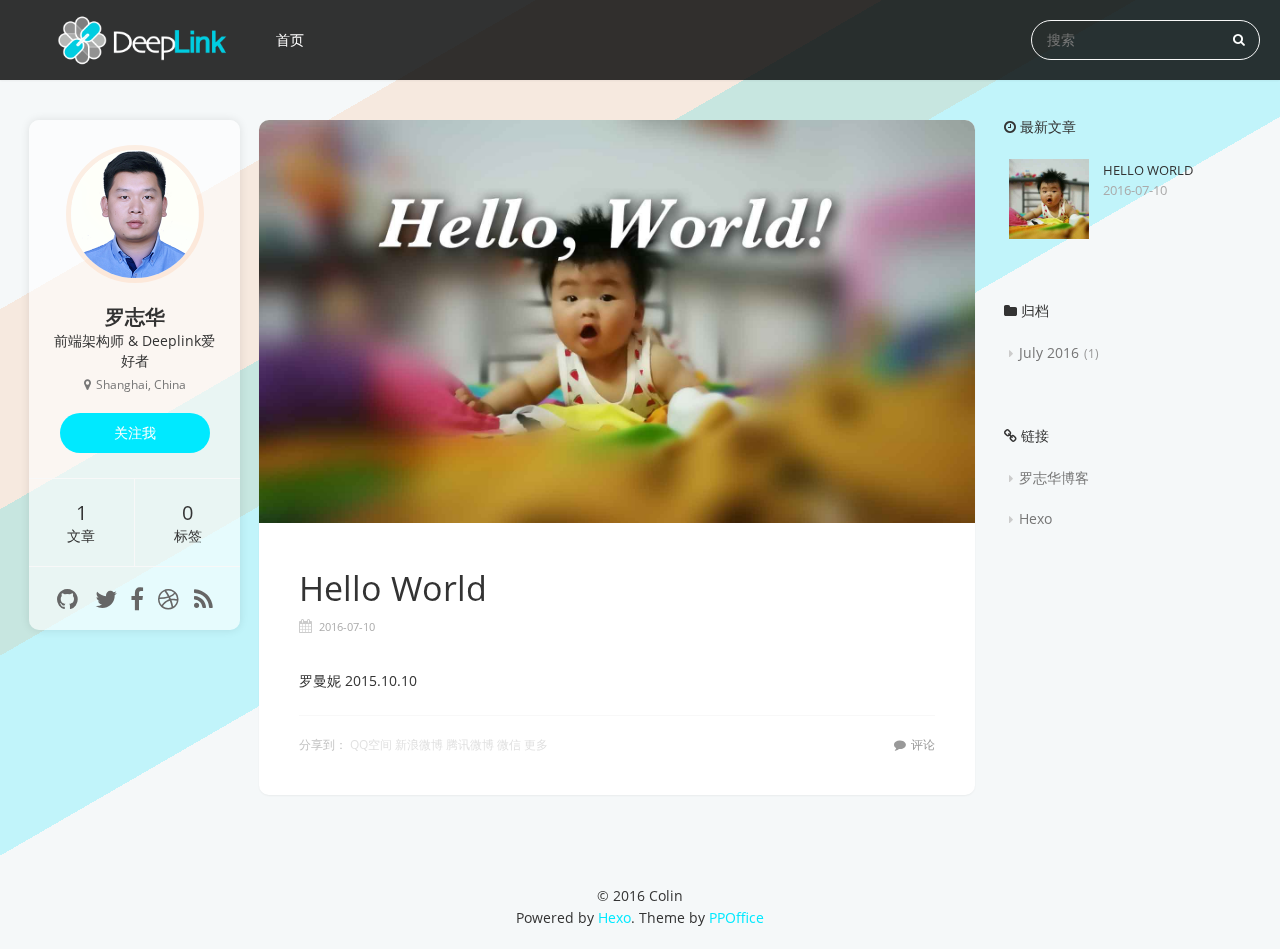
==== index.html @ 16a67656 "Site updated: 2016-07-11 14:29:44" ====
<!DOCTYPE html>
<html lang=zh>
<head>
    <meta charset="utf-8">
    
    <title>Deeplink技术与应用</title>
    <meta name="viewport" content="width=device-width, initial-scale=1, maximum-scale=1" />
    <meta property="og:type" content="website">
<meta property="og:title" content="Deeplink技术与应用">
<meta property="og:url" content="http://deeplinks.in/index.html">
<meta property="og:site_name" content="Deeplink技术与应用">
<meta name="twitter:card" content="summary">
<meta name="twitter:title" content="Deeplink技术与应用">
<meta name="twitter:creator" content="@colinluo">
<link rel="publisher" href="https://plus.google.com/u/0/110094857613114167967">
<meta property="fb:admins" content="100004103689176">
    

    

    

    <link rel="stylesheet" href="vendor/font-awesome/css/font-awesome.min.css">
    <link rel="stylesheet" href="vendor/open-sans/styles.css">
    <link rel="stylesheet" href="vendor/source-code-pro/styles.css">

    <link rel="stylesheet" href="css/style.css">

    <script src="vendor/jquery/2.1.3/jquery.min.js"></script>
    
    
    
        <script type="text/javascript">
(function(i,s,o,g,r,a,m) {i['GoogleAnalyticsObject']=r;i[r]=i[r]||function() {
(i[r].q=i[r].q||[]).push(arguments)},i[r].l=1*new Date();a=s.createElement(o),
m=s.getElementsByTagName(o)[0];a.async=1;a.src=g;m.parentNode.insertBefore(a,m)
})(window,document,'script','//www.google-analytics.com/analytics.js','ga');

ga('create', 'UA-80419371-1', 'auto');
ga('send', 'pageview');

</script>
    
    
    

</head>
<body>
    <div id="container">
        <header id="header">
    <div id="header-main" class="header-inner">
        <div class="outer">
            <a href="index.html" id="logo">
                <i class="logo"></i>
                <span class="site-title">Deeplink技术与应用</span>
            </a>
            <nav id="main-nav">
                
                    <a class="main-nav-link" href=".">首页</a>
                
            </nav>
            
                
                <nav id="sub-nav">
                    <div class="profile" id="profile-nav">
                        <a id="profile-anchor" href="javascript:;">
                            <img class="avatar" src="css/images/avatar.png" />
                            <i class="fa fa-caret-down"></i>
                        </a>
                    </div>
                </nav>
            
            <div id="search-form-wrap">

    <form class="search-form">
        <input type="text" class="ins-search-input search-form-input" placeholder="搜索" />
        <button type="submit" class="search-form-submit"></button>
    </form>
    <div class="ins-search">
    <div class="ins-search-mask"></div>
    <div class="ins-search-container">
        <div class="ins-input-wrapper">
            <input type="text" class="ins-search-input" placeholder="想要查找什么..." />
            <span class="ins-close ins-selectable"><i class="fa fa-times-circle"></i></span>
        </div>
        <div class="ins-section-wrapper">
            <div class="ins-section-container"></div>
        </div>
    </div>
</div>
<script>
(function (window) {
    var INSIGHT_CONFIG = {
        TRANSLATION: {
            POSTS: '文章',
            PAGES: '页面',
            CATEGORIES: '分类',
            TAGS: '标签',
            UNTITLED: '(未命名)',
        },
        ROOT_URL: '/',
        CONTENT_URL: '/content.json',
    };
    window.INSIGHT_CONFIG = INSIGHT_CONFIG;
})(window);
</script>
<script src="js/insight.js"></script>

</div>
        </div>
    </div>
    <div id="main-nav-mobile" class="header-sub header-inner">
        <table class="menu outer">
            <tr>
                
                    <td><a class="main-nav-link" href=".">首页</a></td>
                
                <td>
                    
    <div class="search-form">
        <input type="text" class="ins-search-input search-form-input" placeholder="搜索" />
    </div>

                </td>
            </tr>
        </table>
    </div>
</header>

        <div class="outer">
            
                

<aside id="profile">
    <div class="inner profile-inner">
        <div class="base-info profile-block">
            <img id="avatar" src="css/images/avatar.png" />
            <h2 id="name">罗志华</h2>
            <h3 id="title">前端架构师 &amp; Deeplink爱好者</h3>
            <span id="location"><i class="fa fa-map-marker"></i>Shanghai, China</span>
            <a id="follow" target="_blank" href="https://github.com/luozhihua/">关注我</a>
        </div>
        <div class="article-info profile-block">
            <div class="article-info-block">
                1
                <span>文章</span>
            </div>
            <div class="article-info-block">
                0
                <span>标签</span>
            </div>
        </div>
        
        <div class="profile-block social-links">
            <table>
                <tr>
                    
                    
                    <td>
                        <a href="http://github.com/luozhihua/" target="_blank" title="github" >
                            <i class="fa fa-github"></i>
                        </a>
                    </td>
                    
                    <td>
                        <a href="index.html" target="_blank" title="twitter" >
                            <i class="fa fa-twitter"></i>
                        </a>
                    </td>
                    
                    <td>
                        <a href="index.html" target="_blank" title="facebook" >
                            <i class="fa fa-facebook"></i>
                        </a>
                    </td>
                    
                    <td>
                        <a href="index.html" target="_blank" title="dribbble" >
                            <i class="fa fa-dribbble"></i>
                        </a>
                    </td>
                    
                    <td>
                        <a href="index.html" target="_blank" title="rss" >
                            <i class="fa fa-rss"></i>
                        </a>
                    </td>
                    
                </tr>
            </table>
        </div>
        
    </div>
</aside>

            
            <section id="main">
    <article id="post-Hello-World" class="article article-type-post" itemscope itemprop="blogPost">
    <div class="article-inner">
        
            
	
		<a href="./Hello-World.html" itemprop="url">
            <img src="imgs/hello-world.jpg" class="article-banner" />
        </a>
	



        
        
        
            <header class="article-header">
                
    
        <h1 itemprop="name">
            <a class="article-title" href="./Hello-World.html">Hello World</a>
        </h1>
    

                
                    <div class="article-meta">
                        
    <div class="article-date">
        <i class="fa fa-calendar"></i>
        <a href="./Hello-World.html">
            <time datetime="2016-07-10T12:58:32.000Z" itemprop="datePublished">2016-07-10</time>
        </a>
    </div>


                        
                        
                    </div>
                
            </header>
        
        <div class="article-entry" itemprop="articleBody">
        
            
            <p>罗曼妮 2015.10.10</p>

        
        </div>
        <footer class="article-footer">
            <div class="share-container">

    <div class="jiathis_style">
    <span class="jiathis_txt">分享到：</span>
    <a class="jiathis_button_qzone">QQ空间</a>
    <a class="jiathis_button_tsina">新浪微博</a>
    <a class="jiathis_button_tqq">腾讯微博</a>
    <a class="jiathis_button_weixin">微信</a>
    <a href="http://www.jiathis.com/share" class="jiathis jiathis_txt jiathis_separator jtico jtico_jiathis" target="_blank">更多</a>
    <a class="jiathis_counter_style"></a>
</div>
<script type="text/javascript" src="http://v3.jiathis.com/code/jia.js" charset="utf-8"></script>
<style>
    .jiathis_style div:first-child:not(.jiadiv_01) {
        width: auto !important;
        border: none !important;
    }
    .jiathis_style .jiadiv_01 {
        margin: 10px 0;
        border-radius: 4px;
        border: #e1e1e1 solid 1px;
    }
    .jiathis_style .jiadiv_01 div:first-child {
        display: none;
    }
    .jiathis_style .jiadiv_02 {
        padding: 7px 0 !important;
    }
    .jiathis_style .jiadiv_02 .jiatitle {
        width: 85px;
        border: none;
        height: auto;
        margin: 3px 10px;
        padding: 6px 10px;
        border-radius: 4px;
    }
    .jiathis_style .jiadiv_02 .jiatitle:hover {
        border: none;
    }
    .jiathis_style .jiadiv_02 .jiatitle:nth-child(even) {
        margin-left: 0;
    }
    .jiathis_style .jtico:hover {
        opacity: 1;
    }
    .jiathis_style .ckepopBottom,
    .jiathis_style .centerBottom {
        width: auto !important;
        padding: 5px;
        background: #f7f7f7;
    }
</style>



</div>

            
    
        <a href="http://deeplinks.in/./Hello-World.html#comments" class="article-comment-link ds-thread-count" data-thread-key="http://deeplinks.in/./Hello-World.html">评论</a>
    

        </footer>
    </div>
    
</article>


</section>
            
                <aside id="sidebar">
   
        
    <div class="widget-wrap">
        <h3 class="widget-title"><i class="fa fa-clock-o"></i> 最新文章</h3>
        <div class="widget">
            <ul id="recent-post" class="">
                
                    <li>
                        
                        <div class="item-thumbnail">
                            <a href="./Hello-World.html" class="thumbnail">
    
    
        <span style="background-image:url(imgs/hello-world-thumb.jpg)" alt="Hello World" class="thumbnail-image"></span>
    
</a>

                        </div>
                        
                        <div class="item-inner">
                            <p class="item-category"></p>
                            <p class="item-title"><a href="./Hello-World.html" class="title">Hello World</a></p>
                            <p class="item-date"><time datetime="2016-07-10T12:58:32.000Z" itemprop="datePublished">2016-07-10</time></p>
                        </div>
                    </li>
                
            </ul>
        </div>
    </div>

    
        
    
        
    <div class="widget-wrap">
        <h3 class="widget-title"><i class="fa fa-folder"></i> 归档</h3>
        <div class="widget">
            <ul class="archive-list"><li class="archive-list-item"><a class="archive-list-link" href="archives/2016/07/">July 2016</a><span class="archive-list-count">1</span></li></ul>
        </div>
    </div>

    
        
    
        
    <div class="widget-wrap widget-list">
        <h3 class="widget-title"><i class="fa fa-chain"></i> 链接</h3>
        <div class="widget">
            <ul>
                
                    <li>
                        <a href="http://blog.luozhihua.com">罗志华博客</a>
                    </li>
                
                    <li>
                        <a href="http://hexo.io">Hexo</a>
                    </li>
                
            </ul>
        </div>
    </div>


    
    <div id="toTop" class="fa fa-angle-up"></div>
</aside>
            
        </div>
        <footer id="footer">
    <div class="outer">
        <div id="footer-info" class="inner">
            &copy; 2016 Colin<br>
            Powered by <a href="http://hexo.io/" target="_blank">Hexo</a>. Theme by <a href="http://github.com/ppoffice">PPOffice</a>
        </div>
    </div>
</footer>
        
    
    <script type="text/javascript">
    var duoshuoQuery = {short_name:'applinks'};
    (function() {
    var ds = document.createElement('script');
    ds.type = 'text/javascript';ds.async = true;
    ds.src = (document.location.protocol == 'https:' ? 'https:' : 'http:') + '//static.duoshuo.com/embed.js';
    ds.charset = 'UTF-8';
    (document.getElementsByTagName('head')[0]
    || document.getElementsByTagName('body')[0]).appendChild(ds);
    })();
    </script>



    


<!-- Custom Scripts -->
<script src="js/main.js"></script>

    </div>
</body>
</html>
---- vendor/open-sans/styles.css ----
/* cyrillic-ext */
@font-face {
    font-family: 'Open Sans';
    font-style: normal;
    font-weight: 400;
    src: local('Open Sans'), local('OpenSans'), url(fonts/K88pR3goAWT7BTt32Z01mxJtnKITppOI_IvcXXDNrsc.woff2) format('woff2');
    unicode-range: U+0460-052F, U+20B4, U+2DE0-2DFF, U+A640-A69F;
}
/* cyrillic */
@font-face {
    font-family: 'Open Sans';
    font-style: normal;
    font-weight: 400;
    src: local('Open Sans'), local('OpenSans'), url(fonts/RjgO7rYTmqiVp7vzi-Q5URJtnKITppOI_IvcXXDNrsc.woff2) format('woff2');
    unicode-range: U+0400-045F, U+0490-0491, U+04B0-04B1, U+2116;
}
/* greek-ext */
@font-face {
    font-family: 'Open Sans';
    font-style: normal;
    font-weight: 400;
    src: local('Open Sans'), local('OpenSans'), url(fonts/LWCjsQkB6EMdfHrEVqA1KRJtnKITppOI_IvcXXDNrsc.woff2) format('woff2');
    unicode-range: U+1F00-1FFF;
}
/* greek */
@font-face {
    font-family: 'Open Sans';
    font-style: normal;
    font-weight: 400;
    src: local('Open Sans'), local('OpenSans'), url(fonts/xozscpT2726on7jbcb_pAhJtnKITppOI_IvcXXDNrsc.woff2) format('woff2');
    unicode-range: U+0370-03FF;
}
/* vietnamese */
@font-face {
    font-family: 'Open Sans';
    font-style: normal;
    font-weight: 400;
    src: local('Open Sans'), local('OpenSans'), url(fonts/59ZRklaO5bWGqF5A9baEERJtnKITppOI_IvcXXDNrsc.woff2) format('woff2');
    unicode-range: U+0102-0103, U+1EA0-1EF1, U+20AB;
}
/* latin-ext */
@font-face {
    font-family: 'Open Sans';
    font-style: normal;
    font-weight: 400;
    src: local('Open Sans'), local('OpenSans'), url(fonts/u-WUoqrET9fUeobQW7jkRRJtnKITppOI_IvcXXDNrsc.woff2) format('woff2');
    unicode-range: U+0100-024F, U+1E00-1EFF, U+20A0-20AB, U+20AD-20CF, U+2C60-2C7F, U+A720-A7FF;
}
/* latin */
@font-face {
    font-family: 'Open Sans';
    font-style: normal;
    font-weight: 400;
    src: local('Open Sans'), local('OpenSans'), url(fonts/cJZKeOuBrn4kERxqtaUH3VtXRa8TVwTICgirnJhmVJw.woff2) format('woff2');
    unicode-range: U+0000-00FF, U+0131, U+0152-0153, U+02C6, U+02DA, U+02DC, U+2000-206F, U+2074, U+20AC, U+2212, U+2215, U+E0FF, U+EFFD, U+F000;
}
/* cyrillic-ext */
@font-face {
    font-family: 'Open Sans';
    font-style: normal;
    font-weight: 600;
    src: local('Open Sans Semibold'), local('OpenSans-Semibold'), url(fonts/MTP_ySUJH_bn48VBG8sNSq-j2U0lmluP9RWlSytm3ho.woff2) format('woff2');
    unicode-range: U+0460-052F, U+20B4, U+2DE0-2DFF, U+A640-A69F;
}
/* cyrillic */
@font-face {
    font-family: 'Open Sans';
    font-style: normal;
    font-weight: 600;
    src: local('Open Sans Semibold'), local('OpenSans-Semibold'), url(fonts/MTP_ySUJH_bn48VBG8sNSpX5f-9o1vgP2EXwfjgl7AY.woff2) format('woff2');
    unicode-range: U+0400-045F, U+0490-0491, U+04B0-04B1, U+2116;
}
/* greek-ext */
@font-face {
    font-family: 'Open Sans';
    font-style: normal;
    font-weight: 600;
    src: local('Open Sans Semibold'), local('OpenSans-Semibold'), url(fonts/MTP_ySUJH_bn48VBG8sNShWV49_lSm1NYrwo-zkhivY.woff2) format('woff2');
    unicode-range: U+1F00-1FFF;
}
/* greek */
@font-face {
    font-family: 'Open Sans';
    font-style: normal;
    font-weight: 600;
    src: local('Open Sans Semibold'), local('OpenSans-Semibold'), url(fonts/MTP_ySUJH_bn48VBG8sNSqaRobkAwv3vxw3jMhVENGA.woff2) format('woff2');
    unicode-range: U+0370-03FF;
}
/* vietnamese */
@font-face {
    font-family: 'Open Sans';
    font-style: normal;
    font-weight: 600;
    src: local('Open Sans Semibold'), local('OpenSans-Semibold'), url(fonts/MTP_ySUJH_bn48VBG8sNSv8zf_FOSsgRmwsS7Aa9k2w.woff2) format('woff2');
    unicode-range: U+0102-0103, U+1EA0-1EF1, U+20AB;
}
/* latin-ext */
@font-face {
    font-family: 'Open Sans';
    font-style: normal;
    font-weight: 600;
    src: local('Open Sans Semibold'), local('OpenSans-Semibold'), url(fonts/MTP_ySUJH_bn48VBG8sNSj0LW-43aMEzIO6XUTLjad8.woff2) format('woff2');
    unicode-range: U+0100-024F, U+1E00-1EFF, U+20A0-20AB, U+20AD-20CF, U+2C60-2C7F, U+A720-A7FF;
}
/* latin */
@font-face {
    font-family: 'Open Sans';
    font-style: normal;
    font-weight: 600;
    src: local('Open Sans Semibold'), local('OpenSans-Semibold'), url(fonts/MTP_ySUJH_bn48VBG8sNSugdm0LZdjqr5-oayXSOefg.woff2) format('woff2');
    unicode-range: U+0000-00FF, U+0131, U+0152-0153, U+02C6, U+02DA, U+02DC, U+2000-206F, U+2074, U+20AC, U+2212, U+2215, U+E0FF, U+EFFD, U+F000;
}
/* cyrillic-ext */
@font-face {
    font-family: 'Open Sans';
    font-style: italic;
    font-weight: 400;
    src: local('Open Sans Italic'), local('OpenSans-Italic'), url(fonts/xjAJXh38I15wypJXxuGMBjTOQ_MqJVwkKsUn0wKzc2I.woff2) format('woff2');
    unicode-range: U+0460-052F, U+20B4, U+2DE0-2DFF, U+A640-A69F;
}
/* cyrillic */
@font-face {
    font-family: 'Open Sans';
    font-style: italic;
    font-weight: 400;
    src: local('Open Sans Italic'), local('OpenSans-Italic'), url(fonts/xjAJXh38I15wypJXxuGMBjUj_cnvWIuuBMVgbX098Mw.woff2) format('woff2');
    unicode-range: U+0400-045F, U+0490-0491, U+04B0-04B1, U+2116;
}
/* greek-ext */
@font-face {
    font-family: 'Open Sans';
    font-style: italic;
    font-weight: 400;
    src: local('Open Sans Italic'), local('OpenSans-Italic'), url(fonts/xjAJXh38I15wypJXxuGMBkbcKLIaa1LC45dFaAfauRA.woff2) format('woff2');
    unicode-range: U+1F00-1FFF;
}
/* greek */
@font-face {
    font-family: 'Open Sans';
    font-style: italic;
    font-weight: 400;
    src: local('Open Sans Italic'), local('OpenSans-Italic'), url(fonts/xjAJXh38I15wypJXxuGMBmo_sUJ8uO4YLWRInS22T3Y.woff2) format('woff2');
    unicode-range: U+0370-03FF;
}
/* vietnamese */
@font-face {
    font-family: 'Open Sans';
    font-style: italic;
    font-weight: 400;
    src: local('Open Sans Italic'), local('OpenSans-Italic'), url(fonts/xjAJXh38I15wypJXxuGMBr6up8jxqWt8HVA3mDhkV_0.woff2) format('woff2');
    unicode-range: U+0102-0103, U+1EA0-1EF1, U+20AB;
}
/* latin-ext */
@font-face {
    font-family: 'Open Sans';
    font-style: italic;
    font-weight: 400;
    src: local('Open Sans Italic'), local('OpenSans-Italic'), url(fonts/xjAJXh38I15wypJXxuGMBiYE0-AqJ3nfInTTiDXDjU4.woff2) format('woff2');
    unicode-range: U+0100-024F, U+1E00-1EFF, U+20A0-20AB, U+20AD-20CF, U+2C60-2C7F, U+A720-A7FF;
}
/* latin */
@font-face {
    font-family: 'Open Sans';
    font-style: italic;
    font-weight: 400;
    src: local('Open Sans Italic'), local('OpenSans-Italic'), url(fonts/xjAJXh38I15wypJXxuGMBo4P5ICox8Kq3LLUNMylGO4.woff2) format('woff2');
    unicode-range: U+0000-00FF, U+0131, U+0152-0153, U+02C6, U+02DA, U+02DC, U+2000-206F, U+2074, U+20AC, U+2212, U+2215, U+E0FF, U+EFFD, U+F000;
}
---- vendor/source-code-pro/styles.css ----
/* latin-ext */
@font-face {
  font-family: 'Source Code Pro';
  font-style: normal;
  font-weight: 400;
  src: local('Source Code Pro'), local('SourceCodePro-Regular'), url(fonts/mrl8jkM18OlOQN8JLgasDy2Q8seG17bfDXYR_jUsrzg.woff2) format('woff2');
  unicode-range: U+0100-024F, U+1E00-1EFF, U+20A0-20AB, U+20AD-20CF, U+2C60-2C7F, U+A720-A7FF;
}
/* latin */
@font-face {
  font-family: 'Source Code Pro';
  font-style: normal;
  font-weight: 400;
  src: local('Source Code Pro'), local('SourceCodePro-Regular'), url(fonts/mrl8jkM18OlOQN8JLgasD9V_2ngZ8dMf8fLgjYEouxg.woff2) format('woff2');
  unicode-range: U+0000-00FF, U+0131, U+0152-0153, U+02C6, U+02DA, U+02DC, U+2000-206F, U+2074, U+20AC, U+2212, U+2215, U+E0FF, U+EFFD, U+F000;
}
---- css/style.css ----
body {
  width: 100%;
}
body:before,
body:after {
  content: "";
  display: table;
}
body:after {
  clear: both;
}
html,
body,
div,
span,
applet,
object,
iframe,
h1,
h2,
h3,
h4,
h5,
h6,
p,
blockquote,
pre,
a,
abbr,
acronym,
address,
big,
cite,
code,
del,
dfn,
em,
img,
ins,
kbd,
q,
s,
samp,
small,
strike,
strong,
sub,
sup,
tt,
var,
dl,
dt,
dd,
ol,
ul,
li,
fieldset,
form,
label,
legend,
table,
caption,
tbody,
tfoot,
thead,
tr,
th,
td {
  margin: 0;
  padding: 0;
  border: 0;
  outline: 0;
  font-weight: inherit;
  font-style: inherit;
  font-family: inherit;
  font-size: 100%;
  vertical-align: baseline;
}
body {
  line-height: 1;
  color: #000;
  background: #fff;
}
ol,
ul {
  list-style: none;
}
table {
  border-collapse: separate;
  border-spacing: 0;
  vertical-align: middle;
}
caption,
th,
td {
  text-align: left;
  font-weight: normal;
  vertical-align: middle;
}
a img {
  border: none;
}
#ds-notify {
  display: none !important;
}
input,
button {
  margin: 0;
  padding: 0;
}
input::-moz-focus-inner,
button::-moz-focus-inner {
  border: 0;
  padding: 0;
}
html,
body,
#container {
  height: 100%;
}
body {
  color: #333;
  background: #f5f8f9;
  font: 14px "open sans", "Helvetica Neue", "Microsoft Yahei", Helvetica, Arial, sans-serif;
  -webkit-text-size-adjust: 100%;
}
body:before,
body:after {
  display: block;
  content: "";
  width: 150%;
  height: 300px;
  position: fixed;
  -webkit-transition: 1s;
  -moz-transition: 1s;
  -ms-transition: 1s;
  transition: 1s;
  left: -30%;
  top: 0px;
  z-index: 0;
  -webkit-border-radius: 2em;
  border-radius: 2em;
  -webkit-transform: rotate(150deg);
  -moz-transform: rotate(150deg);
  -ms-transform: rotate(150deg);
  transform: rotate(150deg);
}
body:before {
  background-color: rgba(0,233,255,0.21);
  top: 200px;
}
body:after {
  background-color: rgba(255,106,0,0.1);
}
a {
  color: #00e9ff;
  text-decoration: none;
}
a:visited {
  color: #00e9ff;
}
code {
  margin: 0 2px;
  color: #e96900;
  padding: 3px 5px;
  font-size: 0.8em;
  -webkit-border-radius: 4px;
  border-radius: 4px;
  font-family: "Source Code Pro", Consolas, Monaco, Menlo, Consolas, monospace;
  background-color: #f8f8f8;
}
.outer {
  max-width: 1370px;
  margin: 0 auto;
  padding: 0 20px;
}
.outer:before,
.outer:after {
  content: "";
  display: table;
}
.outer:after {
  clear: both;
}
@media screen and (max-width: 559px) {
  .outer {
    padding: 0;
  }
}
.left,
.alignleft {
  float: left;
}
.right,
.alignright {
  float: right;
}
.clear {
  clear: both;
}
.logo {
  width: 180px;
  height: 80px;
  background-repeat: no-repeat;
  background-image: url("images/logo.png");
  -webkit-background-size: contain;
  -moz-background-size: contain;
  background-size: contain;
  background-position: 50%;
}
#container {
  position: relative;
  z-index: 1;
}
#container > .outer {
  margin-bottom: 30px;
}
@media screen and (min-width: 1200px) {
  #main {
    display: inline;
    float: left;
    width: 57.77777777777777%;
    margin: 0 0.740740740740741%;
  }
}
@media screen and (min-width: 800px) and (max-width: 1199px) {
  #main {
    display: inline;
    float: left;
    width: 65.18518518518519%;
    margin: 0 0.740740740740741%;
  }
}
.archive-article-header a,
.layout-wrap-inner.tag-cloud a,
.timeline-row .content h1 a,
.archive-article-header a:visited,
.layout-wrap-inner.tag-cloud a:visited,
.timeline-row .content h1 a:visited {
  color: #333;
  -webkit-transition: 0.2s ease;
  -moz-transition: 0.2s ease;
  -ms-transition: 0.2s ease;
  transition: 0.2s ease;
}
.archive-article-header a:hover,
.layout-wrap-inner.tag-cloud a:hover,
.timeline-row .content h1 a:hover,
.archive-article-header a:visited:hover,
.layout-wrap-inner.tag-cloud a:visited:hover,
.timeline-row .content h1 a:visited:hover {
  color: #00e9ff;
}
.article-meta,
.archive-year,
.widget-title {
  line-height: 1em;
  text-decoration: none;
  text-transform: uppercase;
}
#header,
#profile .inner,
.article-inner,
#comments,
.archive-article,
.timeline-row .content,
#toTop {
  background: #fff;
  -webkit-box-shadow: 0 1px 2px rgba(0,0,0,0.05);
  box-shadow: 0 1px 2px rgba(0,0,0,0.05);
}
.article-entry h1,
.widget h1 {
  font-size: 2em;
}
.article-entry h2,
.widget h2 {
  font-size: 1.5em;
}
.article-entry h3,
.widget h3 {
  font-size: 1.3em;
}
.article-entry h4,
.widget h4 {
  font-size: 1.2em;
}
.article-entry h5,
.widget h5 {
  font-size: 1em;
}
.article-entry h6,
.widget h6 {
  font-size: 1em;
  color: #999;
}
.article-entry hr,
.widget hr {
  border: 1px dashed #f8f8f8;
}
.article-entry strong,
.widget strong {
  font-weight: bold;
}
.article-entry em,
.widget em,
.article-entry cite,
.widget cite {
  font-style: italic;
}
.article-entry sup,
.widget sup,
.article-entry sub,
.widget sub {
  font-size: 0.75em;
  line-height: 0;
  position: relative;
  vertical-align: baseline;
}
.article-entry sup,
.widget sup {
  top: -0.5em;
}
.article-entry sub,
.widget sub {
  bottom: -0.2em;
}
.article-entry small,
.widget small {
  font-size: 0.85em;
}
.article-entry acronym,
.widget acronym,
.article-entry abbr,
.widget abbr {
  border-bottom: 1px dotted;
}
.article-entry ul,
.widget ul,
.article-entry ol,
.widget ol,
.article-entry dl,
.widget dl {
  margin: 0 20px;
  line-height: 1.6em;
}
.article-entry ul ul,
.widget ul ul,
.article-entry ol ul,
.widget ol ul,
.article-entry ul ol,
.widget ul ol,
.article-entry ol ol,
.widget ol ol {
  margin-top: 0;
  margin-bottom: 0;
}
.article-entry ul,
.widget ul {
  list-style: disc;
}
.article-entry ol,
.widget ol {
  list-style: decimal;
}
.article-entry dt,
.widget dt {
  font-weight: bold;
}
#header {
  background: rgba(0,0,0,0.8);
  position: relative;
  z-index: 100;
  top: 0;
  width: 100%;
}
#header a,
#header a:visited {
  white-space: nowrap;
  -webkit-transition: 0.2s ease;
  -moz-transition: 0.2s ease;
  -ms-transition: 0.2s ease;
  transition: 0.2s ease;
  color: #fff;
}
#header a:hover {
  color: #00e9ff;
}
.header-inner #logo,
#main-nav,
#sub-nav,
#search-form-wrap {
  height: 80px;
  line-height: 80px;
  padding: -8px 15px;
}
.header-inner #logo,
#main-nav {
  float: left;
}
#sub-nav,
#search-form-wrap {
  float: right;
}
.header-inner {
  height: 100%;
  position: relative;
  z-index: 1;
}
.header-inner #logo {
  display: inline-block;
  margin: 0 2em;
}
@media screen and (min-width: 560px) and (max-width: 799px) {
  .header-inner #logo {
    margin: 0;
  }
}
@media screen and (max-width: 559px) {
  .header-inner #logo {
    margin: 0;
  }
}
.header-inner #logo .logo {
  margin-right: 5px;
  display: inline-block;
}
.header-inner #logo .site-title {
  display: none !important;
  font-size: 16px;
  display: inline-block;
  vertical-align: top;
  font-weight: 600;
}
#header-title {
  text-align: center;
  height: 80px;
  position: absolute;
  top: 50%;
  left: 0;
  margin-top: -40px;
}
.header-sub {
  border-top: 1px solid #f8f8f8;
}
.header-sub ul {
  margin: 0 15px;
}
.header-sub ul:before,
.header-sub ul:after {
  content: "";
  display: table;
}
.header-sub ul:after {
  clear: both;
}
.header-sub ul li {
  float: left;
  margin: 0 10px;
}
.header-sub ul li a {
  display: inline-block;
  line-height: 48px;
}
.header-sub .main-nav-link {
  display: inline-block;
  line-height: 48px;
}
@media screen and (min-width: 560px) and (max-width: 799px) {
  #header-sub {
    display: none;
  }
}
@media screen and (max-width: 559px) {
  #header-sub {
    display: none;
  }
}
@media screen and (min-width: 560px) and (max-width: 799px) {
  #main-nav {
    display: none;
  }
}
@media screen and (max-width: 559px) {
  #main-nav {
    display: none;
  }
}
@media screen and (min-width: 800px) and (max-width: 1199px) {
  #main-nav-mobile {
    display: none;
  }
}
@media screen and (min-width: 1200px) {
  #main-nav-mobile {
    display: none;
  }
}
.nav-icon,
.main-nav-link {
  float: left;
  display: block;
  padding: 0 15px;
}
.nav-icon {
  text-align: center;
  font-size: 14px;
  width: 14px;
  height: 14px;
  position: relative;
  cursor: pointer;
  height: 80px !important;
  line-height: 80px !important;
}
.main-nav-link {
  font-weight: 300;
}
@media screen and (min-width: 1200px) {
  #sub-nav {
    display: none;
  }
}
#sub-nav #profile-nav #profile-anchor {
  display: block;
  height: 80px;
  line-height: 80px;
}
#sub-nav #profile-nav #profile-anchor:before,
#sub-nav #profile-nav #profile-anchor:after {
  content: "";
  display: table;
}
#sub-nav #profile-nav #profile-anchor:after {
  clear: both;
}
#sub-nav #profile-nav .avatar,
#sub-nav #profile-nav .fa {
  float: left;
}
#sub-nav #profile-nav .avatar {
  width: 80px;
  height: 80px;
  padding: 16px;
  -webkit-box-sizing: border-box;
  -moz-box-sizing: border-box;
  box-sizing: border-box;
  -webkit-border-radius: 50%;
  border-radius: 50%;
  overflow: hidden;
}
#sub-nav #profile-nav .fa {
  line-height: 80px;
  margin-right: 8px;
}
@media screen and (max-width: 559px) {
  #search-form-wrap {
    display: none;
  }
}
#search-form-wrap .search-form {
  position: relative;
}
#search-form-wrap .search-form .search-form-input {
  width: 100%;
  padding: 0 30px 0 15px;
  line-height: 40px;
  height: 40px !important;
  -webkit-border-radius: 41px;
  border-radius: 41px;
}
#search-form-wrap .search-form .search-form-input::-webkit-search-results-decoration,
#search-form-wrap .search-form .search-form-input::-webkit-search-cancel-button {
  -webkit-appearance: none;
}
#search-form-wrap .search-form .search-form-submit {
  top: 50%;
  right: 15px;
  border: none;
  cursor: pointer;
  margin-top: -7px;
  background: none;
  position: absolute;
  font: 13px font-icon;
  font-family: 'FontAwesome';
  color: #fff;
}
#search-form-wrap .search-form .search-form-submit:before {
  content: '\f002';
}
#search-form-wrap .search-form .search-form-submit:hover,
#search-form-wrap .search-form .search-form-submit:focus {
  color: #00e9ff;
}
.search-form-input,
.search-form-input.ins-search-input,
.search-form-input.st-ui-search-input,
.search-form-input.st-default-search-input {
  -webkit-appearance: textarea;
  -webkit-appearance: textarea;
  -moz-appearance: textarea;
  appearance: textarea;
  padding: 0;
  width: 200px;
  -webkit-box-shadow: none;
  box-shadow: none;
  color: #333;
  -webkit-transition: 0.2s ease;
  -moz-transition: 0.2s ease;
  -ms-transition: 0.2s ease;
  transition: 0.2s ease;
  -webkit-box-sizing: border-box;
  -moz-box-sizing: border-box;
  box-sizing: border-box;
  height: auto !important;
  line-height: 1.6em;
  outline: none !important;
  background: none !important;
  font: 14px "open sans", "Helvetica Neue", "Microsoft Yahei", Helvetica, Arial, sans-serif;
  border: 1px solid #f8f8f8 !important;
}
.search-form-input:focus,
.search-form-input.ins-search-input:focus,
.search-form-input.st-ui-search-input:focus,
.search-form-input.st-default-search-input:focus {
  border-color: #00e9ff !important;
}
.search-form-input::-webkit-search-results-decoration,
.search-form-input.ins-search-input::-webkit-search-results-decoration,
.search-form-input.st-ui-search-input::-webkit-search-results-decoration,
.search-form-input.st-default-search-input::-webkit-search-results-decoration,
.search-form-input::-webkit-search-cancel-button,
.search-form-input.ins-search-input::-webkit-search-cancel-button,
.search-form-input.st-ui-search-input::-webkit-search-cancel-button,
.search-form-input.st-default-search-input::-webkit-search-cancel-button {
  -webkit-appearance: none;
}
#main-nav-mobile {
  overflow-y: hidden;
  overflow-x: auto;
  background-color: rgba(0,0,0,0.5);
}
#main-nav-mobile .menu {
  margin: 0;
  height: 48px;
}
#main-nav-mobile .menu:before,
#main-nav-mobile .menu:after {
  content: "";
  display: table;
}
#main-nav-mobile .menu:after {
  clear: both;
}
#main-nav-mobile .menu .search-form-input {
  display: none;
  padding: 0 10px;
  margin-right: 15px;
  height: 32px;
  line-height: 32px;
  -webkit-border-radius: 16px;
  border-radius: 16px;
}
@media screen and (max-width: 559px) {
  #main-nav-mobile .menu .search-form-input {
    display: block;
    width: 64px;
  }
}
#main-nav-mobile .menu .search-form-input::-webkit-search-results-decoration,
#main-nav-mobile .menu .search-form-input::-webkit-search-cancel-button {
  -webkit-appearance: none;
}
.bio {
  text-align: center;
}
#profile .inner .bio h2 {
  font-size: 1.3em;
  font-weight: bold;
  margin-top: 15px;
}
#profile .inner .bio p {
  margin: 5px 20px 10px 20px;
  text-align: justify;
  max-width: 300px;
  line-height: 1.5em;
}
.profile-block {
  padding: 15px 20px;
  border-bottom: 1px solid #f8f8f8;
}
.profile-block:last-child {
  border-bottom: none;
}
#profile {
  display: inline;
  float: left;
  width: 17.037037037037038%;
  margin: 0 0.740740740740741%;
  display: none;
}
@media screen and (min-width: 1200px) {
  #profile {
    display: block;
  }
}
#profile .inner {
  margin-top: 40px;
  background: rgba(255,255,255,0.6);
  -webkit-border-radius: 10px;
  border-radius: 10px;
  -webkit-box-shadow: 0 0 10px rgba(0,0,0,0.1);
  box-shadow: 0 0 10px rgba(0,0,0,0.1);
}
@media screen and (min-width: 560px) and (max-width: 799px) {
  #profile .inner {
    background-color: #fff;
  }
}
@media screen and (max-width: 559px) {
  #profile .inner {
    background-color: #fff;
  }
}
#profile .inner .base-info #avatar {
  display: block;
  margin: 10px auto 20px;
  width: 128px;
  height: 128px;
  -webkit-border-radius: 50%;
  border-radius: 50%;
  overflow: hidden;
  border: 5px solid rgba(255,106,0,0.1);
}
#profile .inner .base-info #name,
#profile .inner .base-info #title,
#profile .inner .base-info #location {
  display: block;
  text-align: center;
}
#profile .inner .base-info #name {
  font-size: 20px;
  font-weight: 600;
}
#profile .inner .base-info #location {
  font-size: 12px;
  margin-top: 5px;
  color: #777;
}
#profile .inner .base-info #location .fa {
  margin-right: 5px;
}
#profile .inner .base-info #follow {
  color: #fff;
  width: 150px;
  height: 40px;
  display: block;
  font-size: 14px;
  line-height: 40px;
  text-align: center;
  margin: 20px auto 10px;
  background: #00e9ff;
  -webkit-border-radius: 20px;
  border-radius: 20px;
  -webkit-transition: 0.2s ease;
  -moz-transition: 0.2s ease;
  -ms-transition: 0.2s ease;
  transition: 0.2s ease;
}
#profile .inner .base-info #follow:hover {
  background: #11faff;
}
#profile .inner .article-info {
  padding: 0px;
}
#profile .inner .article-info:before,
#profile .inner .article-info:after {
  content: "";
  display: table;
}
#profile .inner .article-info:after {
  clear: both;
}
#profile .inner .article-info .article-info-block {
  width: 50%;
  float: left;
  padding: 20px 15px;
  text-align: center;
  -webkit-box-sizing: border-box;
  -moz-box-sizing: border-box;
  box-sizing: border-box;
  font-size: 20px;
}
#profile .inner .article-info .article-info-block span {
  display: block;
  font-size: 14px;
  text-transform: uppercase;
}
#profile .inner .article-info .article-info-block:first-child {
  border-right: 1px solid #f8f8f8;
}
#profile .inner .social-links > table {
  width: 100%;
}
#profile .inner .social-links > table td {
  text-align: center;
  font-size: 24px;
}
#profile .inner .social-links > table td a {
  position: relative;
  -webkit-transition: 0.2s ease;
  -moz-transition: 0.2s ease;
  -ms-transition: 0.2s ease;
  transition: 0.2s ease;
  color: #666;
}
#profile .inner .social-links > table td a:hover {
  color: #333;
}
#profile .inner .social-links > table td a.tooltip:hover:after {
  right: -50%;
  top: -41px;
  color: #fff;
  background: #333;
  font-size: 14px;
  content: attr(title);
  display: block;
  padding: 5px 15px;
  position: absolute;
  white-space: nowrap;
  -webkit-border-radius: 2px;
  border-radius: 2px;
  text-transform: uppercase;
  -webkit-box-shadow: 0 0 2px rgba(0,0,0,0.2);
  box-shadow: 0 0 2px rgba(0,0,0,0.2);
  z-index: 1;
}
#profile .inner .social-links > table td a.tooltip:hover:before {
  top: -12px;
  right: 8px;
  border: solid;
  border-color: #333 transparent;
  border-width: 5px 5px 0 5px;
  content: "";
  display: block;
  position: absolute;
  z-index: 2;
}
#profile.card {
  top: 50px;
  right: 20px;
  z-index: 999;
  display: block;
  min-width: 280px;
  position: absolute;
}
#profile.card .profile-inner {
  position: relative;
  -webkit-box-shadow: 0 2px 5px rgba(0,0,0,0.2);
  box-shadow: 0 2px 5px rgba(0,0,0,0.2);
}
#profile.card .profile-inner:before,
#profile.card .profile-inner:after {
  z-index: 1;
  content: '';
  top: -20px;
  right: 10px;
  position: absolute;
  border-width: 10px;
  border-style: solid;
  border-color: transparent transparent #fff transparent;
}
#profile.card .profile-inner:after {
  z-index: 0;
  border-color: transparent transparent #e7e7e7 transparent;
}
.article {
  margin: 40px 0;
}
@media screen and (min-width: 560px) and (max-width: 799px) {
  .article {
    margin: 5px;
  }
}
@media screen and (max-width: 559px) {
  .article {
    margin: 5px;
  }
}
.article-inner {
  overflow: hidden;
  -webkit-border-radius: 10px;
  border-radius: 10px;
}
.article-banner {
  width: 100%;
  height: auto;
}
.article-header {
  padding: 40px 40px 10px;
}
@media screen and (min-width: 560px) and (max-width: 799px) {
  .article-header {
    padding: 20px;
  }
}
@media screen and (max-width: 559px) {
  .article-header {
    padding: 10px;
  }
}
.article-header .article-title {
  display: block;
  margin-bottom: 4px;
}
.article-title {
  font-size: 2.4em;
  color: #333;
  text-decoration: none;
  line-height: 1.3em;
}
a.article-title:visited {
  color: #333;
}
a.article-title:hover {
  color: #00e9ff;
}
@media screen and (max-width: 559px) {
  .article-title {
    font-size: 1.6em;
  }
}
@media screen and (min-width: 560px) and (max-width: 799px) {
  .article-title {
    font-size: 1.6em;
  }
}
.article-meta {
  line-height: 1.6em;
  color: #ccc;
}
.article-meta:before,
.article-meta:after {
  content: "";
  display: table;
}
.article-meta:after {
  clear: both;
}
.article-meta > div {
  float: left;
  margin-right: 10px;
}
.article-meta > div .fa {
  margin-right: 3px;
  color: #ccc;
}
.article-meta a {
  color: #aaa;
  font-size: 0.8em;
}
.article-meta a:hover {
  color: #00e9ff;
}
.article-category .fa-angle-right {
  margin: 0 5px;
}
.article-tag .tag-link:before {
  content: "#";
}
.article-entry {
  color: #333;
  padding: 0 40px;
  line-height: 1.6em;
}
.article-entry:before,
.article-entry:after {
  content: "";
  display: table;
}
.article-entry:after {
  clear: both;
}
@media screen and (min-width: 560px) and (max-width: 799px) {
  .article-entry {
    padding: 0 20px;
  }
}
@media screen and (max-width: 559px) {
  .article-entry {
    padding: 0 10px;
  }
}
.article-entry p,
.article-entry table {
  line-height: 1.6em;
  margin: 1.6em 0;
}
.article-entry h1,
.article-entry h2,
.article-entry h3,
.article-entry h4,
.article-entry h5,
.article-entry h6 {
  font-weight: bold;
}
.article-entry h1,
.article-entry h2,
.article-entry h3,
.article-entry h4,
.article-entry h5,
.article-entry h6 {
  line-height: 1.3em;
  margin: 1.3em 0;
}
.article-entry a {
  color: #00e9ff;
  text-decoration: none;
}
.article-entry a:hover {
  text-decoration: underline;
}
.article-entry ul,
.article-entry ol,
.article-entry dl {
  margin-top: 1.6em;
  margin-bottom: 1.6em;
}
.article-entry img,
.article-entry video {
  max-width: 100%;
  height: auto;
  display: block;
  margin: auto;
}
.article-entry iframe {
  border: none;
}
.article-entry table {
  width: 100%;
  border-collapse: collapse;
  border-spacing: 0;
}
.article-entry th {
  font-weight: bold;
  border-bottom: 3px solid #f8f8f8;
  padding-bottom: 0.5em;
}
.article-entry td {
  border-bottom: 1px solid #f8f8f8;
  padding: 10px 0;
}
.article-entry blockquote {
  position: relative;
  font-family: Georgia, "Times New Roman", "Microsoft Yahei", serif;
  font-size: 1.1em;
  margin: 0 -20px;
  padding: 10px 20px 10px 54px;
  background: #fcfcfc;
  border-left: 4px solid #eee;
}
.article-entry blockquote:before {
  top: 20px;
  left: 10px;
  content: "\f10d";
  color: #e2e2e2;
  font-size: 32px;
  font-family: FontAwesome;
  text-align: center;
  position: absolute;
}
.article-entry blockquote footer {
  font-size: 14px;
  margin: 1.6em 0;
  font-family: "open sans", "Helvetica Neue", "Microsoft Yahei", Helvetica, Arial, sans-serif;
}
.article-entry blockquote footer cite:before {
  content: "—";
  padding: 0 0.5em;
}
.article-entry .pullquote {
  text-align: left;
  width: 45%;
  margin: 0;
}
.article-entry .pullquote.left {
  margin-left: 0.5em;
  margin-right: 1em;
}
.article-entry .pullquote.right {
  margin-right: 0.5em;
  margin-left: 1em;
}
.article-entry .caption {
  color: #999;
  display: block;
  font-size: 0.9em;
  margin-top: 0.5em;
  position: relative;
  text-align: center;
}
.article-entry .video-container {
  position: relative;
  padding-top: 56.25%;
  height: 0;
  overflow: hidden;
}
.article-entry .video-container iframe,
.article-entry .video-container object,
.article-entry .video-container embed {
  position: absolute;
  top: 0;
  left: 0;
  width: 100%;
  height: 100%;
  margin-top: 0;
}
.article-more-link a {
  display: inline-block;
  line-height: 1em;
  padding: 6px 15px;
  -webkit-border-radius: 15px;
  border-radius: 15px;
  background: #f5f8f9;
  color: #999;
  text-shadow: 0 1px #fff;
  text-decoration: none;
}
.article-more-link a:hover {
  background: #00e9ff;
  color: #fff;
  text-decoration: none;
  text-shadow: 0 1px #00bacc;
}
.article-footer {
  font-size: 0.85em;
  line-height: 1.6em;
  border-top: 1px solid #f8f8f8;
  padding-top: 1.6em;
  margin: 0 40px 40px;
}
.article-footer:before,
.article-footer:after {
  content: "";
  display: table;
}
.article-footer:after {
  clear: both;
}
.article-footer a {
  color: #999;
  text-decoration: none;
}
.article-footer a:hover {
  color: #333;
}
.article-comment-link {
  float: right;
}
.article-comment-link:before {
  content: "\f075";
  font-family: FontAwesome;
  padding-right: 5px;
}
.share-container {
  float: left;
  opacity: 0.3;
}
.share-container:hover,
.share-container:active {
  opacity: 1;
}
.article-share-link {
  float: right;
  cursor: pointer;
  margin-left: 20px;
}
.article-share-link .fa-share {
  margin-right: 5px;
}
#article-nav {
  position: relative;
}
#article-nav:before,
#article-nav:after {
  content: "";
  display: table;
}
#article-nav:after {
  clear: both;
}
@media screen and (min-width: 1200px) {
  #article-nav {
    margin: 40px 0;
  }
  #article-nav:before {
    width: 8px;
    height: 8px;
    position: absolute;
    top: 50%;
    left: 50%;
    margin-top: -4px;
    margin-left: -4px;
    content: "";
    -webkit-border-radius: 50%;
    border-radius: 50%;
    background: #555;
  }
}
.article-nav-link-wrap {
  text-decoration: none;
  color: #999;
  -webkit-box-sizing: border-box;
  -moz-box-sizing: border-box;
  box-sizing: border-box;
  margin-top: 40px;
  text-align: center;
  display: block;
}
.article-nav-link-wrap:hover {
  color: #333;
}
@media screen and (min-width: 1200px) {
  .article-nav-link-wrap {
    width: 50%;
    margin-top: 0;
  }
}
@media screen and (min-width: 1200px) {
  #article-nav-newer {
    float: left;
    text-align: right;
    padding-right: 20px;
  }
}
@media screen and (min-width: 1200px) {
  #article-nav-older {
    float: right;
    text-align: left;
    padding-left: 20px;
  }
}
.article-nav-caption {
  letter-spacing: 2px;
  line-height: 1em;
  font-weight: bold;
  color: #333;
  text-transform: uppercase;
}
#article-nav-newer .article-nav-caption {
  margin-right: -2px;
}
.article-nav-title {
  font-size: 0.85em;
  margin-top: 0.5em;
  color: #333;
  line-height: 1.6em;
}
.article-share-box {
  position: absolute;
  display: none;
  background: #fff;
  -webkit-box-shadow: 0px 2px 2px rgba(0,0,0,0.1);
  box-shadow: 0px 2px 2px rgba(0,0,0,0.1);
  -webkit-border-radius: 3px;
  border-radius: 3px;
  margin-left: -145px;
  overflow: hidden;
  z-index: 1;
}
.article-share-box.on {
  display: block;
}
.article-share-input {
  width: 100%;
  background: none;
  -webkit-box-sizing: border-box;
  -moz-box-sizing: border-box;
  box-sizing: border-box;
  font: 14px "open sans", "Helvetica Neue", "Microsoft Yahei", Helvetica, Arial, sans-serif;
  padding: 0 10px;
  color: #333;
  outline: none;
  border: 1px solid #f8f8f8;
  -webkit-border-radius: 3px 3px 0 0;
  border-radius: 3px 3px 0 0;
  height: 36px;
  line-height: 36px;
}
.article-share-links {
  background: #f5f8f9;
}
.article-share-links:before,
.article-share-links:after {
  content: "";
  display: table;
}
.article-share-links:after {
  clear: both;
}
.article-share-twitter,
.article-share-facebook,
.article-share-pinterest,
.article-share-google {
  width: 50px;
  height: 36px;
  display: block;
  float: left;
  position: relative;
  color: #999;
  text-shadow: 0 1px #fff;
}
.article-share-twitter:before,
.article-share-facebook:before,
.article-share-pinterest:before,
.article-share-google:before {
  font-size: 20px;
  width: 20px;
  height: 20px;
  position: absolute;
  top: 50%;
  left: 50%;
  margin-top: -10px;
  margin-left: -10px;
  text-align: center;
}
.article-share-twitter:hover,
.article-share-facebook:hover,
.article-share-pinterest:hover,
.article-share-google:hover {
  color: #fff;
}
.article-share-twitter:hover {
  background: #00aced;
  text-shadow: 0 1px #008abe;
}
.article-share-facebook:hover {
  background: #3b5998;
  text-shadow: 0 1px #2f477a;
}
.article-share-pinterest:hover {
  background: #cb2027;
  text-shadow: 0 1px #a21a1f;
}
.article-share-google:hover {
  background: #dd4b39;
  text-shadow: 0 1px #be3221;
}
.article-gallery {
  background: #000;
  position: relative;
}
.article-gallery-photos {
  position: relative;
  overflow: hidden;
}
.article-gallery-img {
  display: none;
  max-width: 100%;
}
.article-gallery-img:first-child {
  display: block;
}
.article-gallery-img.loaded {
  position: absolute;
  display: block;
}
.article-gallery-img img {
  display: block;
  max-width: 100%;
  margin: 0 auto;
}
.toc-article {
  background: #f9f9f9;
  margin: 2em 0 0 0.2em;
  padding: 1em;
  -webkit-border-radius: 0px;
  border-radius: 0px;
}
.toc-article .toc-title {
  font-size: 120%;
}
.toc-article strong {
  padding: 0.3em 1;
}
ol.toc {
  width: 100%;
  margin: 1em 2em 0 0;
}
#toc {
  line-height: 1em;
  font-size: 0.8em;
  float: right;
}
#toc .toc {
  padding: 0;
}
#toc .toc li {
  list-style-type: none;
}
#toc .toc-child {
  padding-left: 0em;
}
#toc.toc-aside {
  display: none;
  width: 13%;
  position: fixed;
  right: 2%;
  top: 320px;
  overflow: hidden;
  line-height: 1.5em;
  font-size: 1em;
  color: color-heading;
  opacity: 0.6;
  -webkit-transition: opacity 1s ease-out;
  -moz-transition: opacity 1s ease-out;
  -ms-transition: opacity 1s ease-out;
  transition: opacity 1s ease-out;
}
#toc.toc-aside strong {
  padding: 0.3em 0;
  color: color-font;
}
#toc.toc-aside:hover {
  -webkit-transition: opacity 0.3s ease-out;
  -moz-transition: opacity 0.3s ease-out;
  -ms-transition: opacity 0.3s ease-out;
  transition: opacity 0.3s ease-out;
  opacity: 1;
}
#toc.toc-aside a {
  -webkit-transition: color 1s ease-out;
  -moz-transition: color 1s ease-out;
  -ms-transition: color 1s ease-out;
  transition: color 1s ease-out;
}
#toc.toc-aside a:hover {
  color: color-theme;
  -webkit-transition: color 0.3s ease-out;
  -moz-transition: color 0.3s ease-out;
  -ms-transition: color 0.3s ease-out;
  transition: color 0.3s ease-out;
}
#comments {
  padding: 40px;
  margin: 40px 0;
  overflow: hidden;
  -webkit-border-radius: 10px;
  border-radius: 10px;
}
@media screen and (min-width: 560px) and (max-width: 799px) {
  #comments {
    margin: 8px;
    padding: 20px;
  }
}
@media screen and (max-width: 559px) {
  #comments {
    margin: 4px;
    padding: 10px;
  }
}
#comments a {
  color: #00e9ff;
}
.archives:before,
.archives:after {
  content: "";
  display: table;
}
.archives:after {
  clear: both;
}
.archives .article:first-child {
  margin: 20px 0;
}
.archive-year-wrap,
.archive-category-wrap,
.archive-tag-wrap,
.layout-title {
  font-size: 1.4em;
  margin: 40px 0 20px 0;
}
@media screen and (max-width: 559px) {
  .archive-year-wrap,
  .archive-category-wrap,
  .archive-tag-wrap,
  .layout-title {
    padding: 0 15px;
    font-size: 1.2em;
  }
}
.archive-year-wrap .fa,
.archive-category-wrap .fa,
.archive-tag-wrap .fa,
.layout-title .fa {
  margin-right: 3px;
}
.archive-year-wrap .archive-year,
.archive-category-wrap .archive-year,
.archive-tag-wrap .archive-year,
.layout-title .archive-year {
  color: #333;
}
.archive-year-wrap .archive-year:hover,
.archive-category-wrap .archive-year:hover,
.archive-tag-wrap .archive-year:hover,
.layout-title .archive-year:hover {
  color: #00e9ff;
}
@media screen and (max-width: 559px) {
  .layout-wrap-inner {
    padding: 0 15px;
  }
}
.archive-article {
  -webkit-column-break-inside: avoid;
  page-break-inside: avoid;
  overflow: hidden;
  break-inside: avoid-column;
  padding: 0;
  margin-bottom: 15px;
}
.archive-article:before,
.archive-article:after {
  content: "";
  display: table;
}
.archive-article:after {
  clear: both;
}
.archive-article.archive-type-summary {
  padding: 15px;
}
.archive-article.archive-type-summary .article-entry {
  padding: 0;
}
.archive-article.archive-type-summary .article-entry p {
  margin: 12px 0;
}
.archive-article .archive-article-content,
.archive-article .archive-article-thumbnail {
  display: table-cell;
  vertical-align: top;
}
@media screen and (max-width: 559px) {
  .archive-article .archive-article-content,
  .archive-article .archive-article-thumbnail {
    display: block;
  }
}
.archive-article .archive-article-thumbnail {
  width: 160px;
  padding-right: 15px;
}
@media screen and (max-width: 559px) {
  .archive-article .archive-article-thumbnail {
    width: 100%;
    padding-bottom: 15px;
  }
}
.archive-article .archive-article-thumbnail .thumbnail {
  height: 0;
  width: 100%;
  padding-bottom: 56.25%;
  display: block;
  position: relative;
  overflow: hidden;
}
.archive-article .archive-article-thumbnail .thumbnail span {
  width: 100%;
  height: 100%;
  display: block;
}
.archive-article .archive-article-thumbnail .thumbnail .thumbnail-image {
  position: absolute;
  -webkit-background-size: cover;
  -moz-background-size: cover;
  background-size: cover;
  background-position: center;
}
.archive-article .archive-article-thumbnail .thumbnail .thumbnail-none {
  background-image: url("images/thumb-default-small.png");
}
.archive-article-title {
  display: block;
  font-size: 1.6em;
  line-height: 1.4em;
  margin-bottom: 12px;
}
@media screen and (max-width: 559px) {
  .archive-article-title {
    display: block;
    font-size: 1.3em;
  }
}
.archive-article-date {
  display: block;
  margin-top: 8px;
}
.layout-wrap-inner.list-categories ul {
  margin-left: 15px;
  list-style: none;
}
.layout-wrap-inner.list-categories ul li,
.layout-wrap-inner.list-categories ul .category-list-child {
  padding: 10px 0;
  font-size: 14px;
  border-bottom: 1px solid border-color;
}
.layout-wrap-inner.list-categories ul li a,
.layout-wrap-inner.list-categories ul .category-list-child a {
  color: #777;
}
.layout-wrap-inner.list-categories ul ul,
.layout-wrap-inner.list-categories ul ol {
  list-style: none;
}
.layout-wrap-inner.list-categories ul ul li,
.layout-wrap-inner.list-categories ul ol li {
  border: none;
}
.layout-wrap-inner.list-categories ul ul li:last-child,
.layout-wrap-inner.list-categories ul ol li:last-child {
  padding-bottom: 0px;
}
.layout-wrap-inner.list-categories li a:before {
  color: #ccc;
  content: "\f0da";
  font-size: 12px;
  margin-right: 6px;
  font-family: FontAwesome;
  -webkit-transition: 0.2s ease;
  -moz-transition: 0.2s ease;
  -ms-transition: 0.2s ease;
  transition: 0.2s ease;
}
.layout-wrap-inner.list-categories li a:hover:before {
  color: #333;
}
.layout-wrap-inner.tag-cloud a {
  margin-right: 8px;
}
.layout-wrap-inner.tag-cloud a:before {
  content: '#';
}
#page-nav {
  margin: 40px auto;
  text-align: center;
  color: #999;
  overflow: hidden;
}
#page-nav:before,
#page-nav:after {
  content: "";
  display: table;
}
#page-nav:after {
  clear: both;
}
#page-nav a,
#page-nav span {
  height: 32px;
  padding: 0 10px;
  line-height: 32px;
  text-align: center;
  display: inline-block;
  -webkit-border-radius: 2px;
  border-radius: 2px;
}
#page-nav a {
  color: #999;
  text-decoration: none;
}
#page-nav a:hover {
  color: #fff;
  background: #00e9ff;
}
#page-nav .page-number {
  display: inline-block;
}
@media screen and (max-width: 559px) {
  #page-nav .page-number {
    display: none;
  }
}
#page-nav .current {
  color: #333;
  font-weight: bold;
}
#page-nav .space {
  color: #f8f8f8;
}
.timeline-wrap {
  margin: 40px 20px 40px 40px;
  border-left: 3px solid #f8f8f8;
}
@media screen and (max-width: 559px) {
  .timeline-wrap {
    margin: 40px 20px 40px 30px;
  }
}
@media screen and (min-width: 560px) and (max-width: 799px) {
  .timeline-wrap {
    margin: 40px 20px 40px 30px;
  }
}
.timeline-row {
  margin: 20px 0;
}
.timeline-row:before,
.timeline-row:after {
  content: "";
  display: table;
}
.timeline-row:after {
  clear: both;
}
.timeline-row .node,
.timeline-row .title {
  float: left;
}
.timeline-row .node {
  width: 12px;
  color: #fff;
  height: 12px;
  -webkit-border-radius: 50%;
  border-radius: 50%;
  margin: 11px 0 0 -8px;
  display: inline-block;
  background-color: #00e9ff;
}
.timeline-row .content {
  margin-left: 25px;
  position: relative;
}
.timeline-row .content:after,
.timeline-row .content:before {
  content: '';
  position: absolute;
  display: inline-block;
}
.timeline-row .content:after {
  top: 10px;
  left: -14px;
  border: 7px solid transparent;
  border-right-color: #fff;
}
.timeline-row .content:before {
  top: 9px;
  left: -16px;
  border: 8px solid transparent;
  border-right-color: rgba(0,0,0,0.05);
}
.timeline-row .content h1,
.timeline-row .content .article-meta {
  padding: 10px;
}
.timeline-row .content h1 {
  font-size: 16px;
}
.timeline-row .content .article-meta {
  font-size: 12px;
  color: #666;
  border-top: 1px solid #f7f7f7;
  background-color: rgba(244,246,247,0.2);
}
.timeline-row-major .node {
  width: 14px;
  height: 14px;
  font-size: 14px;
  margin: 0 0 0 -17px;
  padding: 6px 8px 10px;
}
.timeline-row-major .title {
  font-size: 18px;
  margin-left: 15px;
  line-height: 30px;
}
#footer {
  padding: 20px 0;
  color: #333;
  font-size: 16px;
  text-align: center;
}
#footer .outer {
  margin-bottom: 0;
}
#footer a {
  color: #00e9ff;
  text-decoration: none;
}
#footer a:hover {
  text-decoration: underline;
}
#footer-info {
  line-height: 1.6em;
  font-size: 0.85em;
}
@media screen and (min-width: 1200px) {
  #sidebar {
    display: inline;
    float: left;
    width: 20.74074074074074%;
    margin: 0 0.740740740740741%;
  }
}
@media screen and (min-width: 800px) and (max-width: 1199px) {
  #sidebar {
    display: inline;
    float: left;
    width: 28.14814814814815%;
    margin: 0 0.740740740740741%;
  }
}
.widget {
  line-height: 1.6em;
  word-wrap: break-word;
  font-size: 0.9em;
}
.widget ul,
.widget ol {
  list-style: none;
  margin: 0;
}
.widget ul ul,
.widget ol ul,
.widget ul ol,
.widget ol ol {
  margin: 0 20px;
}
.widget ul ul,
.widget ol ul {
  list-style: disc;
}
.widget ul ol,
.widget ol ol {
  list-style: decimal;
}
.category-list-count,
.tag-list-count,
.archive-list-count {
  padding-left: 5px;
  color: #999;
  font-size: 0.85em;
}
.category-list-count:before,
.tag-list-count:before,
.archive-list-count:before {
  content: "(";
}
.category-list-count:after,
.tag-list-count:after,
.archive-list-count:after {
  content: ")";
}
.tagcloud a {
  margin-right: 5px;
}
.widget-wrap {
  margin: 40px 10px;
}
@media screen and (max-width: 559px) {
  .widget-wrap {
    margin: 40px 20px;
  }
}
.widget-title {
  margin-bottom: 0;
}
.widget {
  padding: 15px 5px;
}
.widget a {
  color: #777;
  text-decoration: none;
}
.widget a:hover {
  color: #333;
}
.widget ul ul,
.widget ol ul,
.widget dl ul,
.widget ul ol,
.widget ol ol,
.widget dl ol,
.widget ul dl,
.widget ol dl,
.widget dl dl {
  margin-left: 15px;
  list-style: disc;
}
.widget ul,
.widget ol {
  list-style: none;
}
.widget ul li,
.widget ol li,
.widget ul .category-list-child,
.widget ol .category-list-child {
  padding: 10px 0;
  font-size: 14px;
  border-bottom: 1px solid border-color;
}
.widget ul li a,
.widget ol li a,
.widget ul .category-list-child a,
.widget ol .category-list-child a {
  color: #777;
}
.widget ul ul,
.widget ol ul,
.widget ul ol,
.widget ol ol {
  list-style: none;
}
.widget ul ul li,
.widget ol ul li,
.widget ul ol li,
.widget ol ol li {
  border: none;
}
.widget ul ul li:last-child,
.widget ol ul li:last-child,
.widget ul ol li:last-child,
.widget ol ol li:last-child {
  padding-bottom: 0px;
}
.widget ul:not(#recent-post) li a:before,
.widget ol:not(#recent-post) li a:before {
  color: #ccc;
  content: "\f0da";
  font-size: 12px;
  margin-right: 6px;
  font-family: FontAwesome;
  -webkit-transition: 0.2s ease;
  -moz-transition: 0.2s ease;
  -ms-transition: 0.2s ease;
  transition: 0.2s ease;
}
.widget ul:not(#recent-post) li a:hover:before,
.widget ol:not(#recent-post) li a:hover:before {
  color: #333;
}
#toTop {
  display: none;
  cursor: pointer;
  text-align: center;
  width: 60px;
  height: 60px;
  color: #fff;
  font-size: 50px;
  line-height: 55px;
  background: rgba(0,233,255,0.5);
  opacity: 0.8;
  -webkit-border-radius: 50%;
  border-radius: 50%;
  bottom: 20px;
  position: fixed;
}
@media screen and (min-width: 560px) and (max-width: 799px) {
  #toTop {
    width: 52px;
    height: 52px;
    font-size: 34px;
    line-height: 52px;
  }
}
@media screen and (max-width: 559px) {
  #toTop {
    width: 48px;
    height: 48px;
    font-size: 32px;
    line-height: 48px;
  }
}
#recent-post li {
  padding: 10px 0 10px 94px;
}
#recent-post li:before,
#recent-post li:after {
  content: "";
  display: table;
}
#recent-post li:after {
  clear: both;
}
#recent-post.no-thumbnail li {
  padding: 10px 0px;
}
#recent-post li .item-thumbnail {
  opacity: 1;
  float: left;
  margin-left: -94px;
  -webkit-transition: all 0.2s ease;
  -moz-transition: all 0.2s ease;
  -ms-transition: all 0.2s ease;
  transition: all 0.2s ease;
}
#recent-post li .item-thumbnail .thumbnail {
  width: 80px;
  height: 80px;
  display: block;
  position: relative;
  overflow: hidden;
}
#recent-post li .item-thumbnail .thumbnail span {
  width: 100%;
  height: 100%;
  display: block;
}
#recent-post li .item-thumbnail .thumbnail .thumbnail-image {
  position: absolute;
  -webkit-background-size: cover;
  -moz-background-size: cover;
  background-size: cover;
  background-position: center;
}
#recent-post li .item-thumbnail .thumbnail .thumbnail-none {
  background-image: url("images/thumb-default-small.png");
  -webkit-background-size: 100% 100%;
  -moz-background-size: 100% 100%;
  background-size: 100% 100%;
}
#recent-post li .item-inner a,
#recent-post li .item-inner .item-category {
  font-size: 13px;
  text-transform: uppercase;
}
#recent-post li .item-inner a a,
#recent-post li .item-inner .item-category a {
  color: #00e9ff;
}
#recent-post li .item-inner a a:hover,
#recent-post li .item-inner .item-category a:hover {
  color: #333;
}
#recent-post li .item-inner a a,
#recent-post li .item-inner .item-category a,
#recent-post li .item-inner a .fa,
#recent-post li .item-inner .item-category .fa {
  margin-right: 5px;
}
#recent-post li .item-inner .item-title {
  font-size: 15px;
}
#recent-post li .item-inner .item-title a {
  color: #333;
  -webkit-transition: all 0.2s ease;
  -moz-transition: all 0.2s ease;
  -ms-transition: all 0.2s ease;
  transition: all 0.2s ease;
}
#recent-post li .item-inner .item-date {
  color: #aaa;
  font-size: 13px;
  text-transform: uppercase;
}
#recent-post li:hover .item-thumbnail {
  opacity: 0.8;
}
#recent-post li:hover .item-title a {
  color: #00e9ff;
}
.ins-search {
  display: none;
}
.ins-search.show {
  display: block;
}
.ins-selectable {
  cursor: pointer;
}
.ins-search-mask,
.ins-search-container {
  position: fixed;
}
.ins-search-mask {
  top: 0;
  left: 0;
  width: 100%;
  height: 100%;
  z-index: 100;
  background: rgba(0,0,0,0.5);
}
.ins-input-wrapper {
  position: relative;
}
.ins-search-input {
  width: 100%;
  border: none;
  outline: none;
  font-size: 16px;
  -webkit-box-shadow: none;
  box-shadow: none;
  font-weight: 200;
  -webkit-border-radius: 0;
  border-radius: 0;
  background: #fff;
  line-height: 20px;
  -webkit-box-sizing: border-box;
  -moz-box-sizing: border-box;
  box-sizing: border-box;
  padding: 12px 28px 12px 20px;
  border-bottom: 1px solid #e2e2e2;
  font-family: "Microsoft Yahei Light", "Microsoft Yahei", Helvetica, Arial, sans-serif;
}
.ins-close {
  top: 50%;
  right: 6px;
  width: 20px;
  height: 20px;
  font-size: 16px;
  margin-top: -11px;
  position: absolute;
  text-align: center;
  display: inline-block;
}
.ins-close:hover {
  color: #00e9ff;
}
.ins-search-container {
  left: 50%;
  top: 100px;
  z-index: 101;
  bottom: 100px;
  -webkit-box-sizing: border-box;
  -moz-box-sizing: border-box;
  box-sizing: border-box;
  -webkit-box-shadow: 0 0 10px rgba(0,0,0,0.3);
  box-shadow: 0 0 10px rgba(0,0,0,0.3);
  width: 540px;
  margin-left: -270px;
  -webkit-border-radius: 10px;
  border-radius: 10px;
  overflow: hidden;
  background: #f7f7f7;
}
@media screen and (max-width: 559px) {
  .ins-search-container {
    -webkit-border-radius: 0;
    border-radius: 0;
  }
}
@media screen and (max-width: 559px), screen and (max-height: 479px) {
  .ins-search-container {
    top: 4px;
    left: 4px;
    bottom: 4px;
    right: 4px;
    margin: 0;
    width: auto;
    height: auto;
  }
}
.ins-section-wrapper {
  left: 0;
  right: 0;
  top: 45px;
  bottom: 0;
  overflow-y: auto;
  position: absolute;
}
.ins-section-container {
  position: relative;
  background: #f7f7f7;
}
.ins-section {
  font-size: 14px;
  line-height: 16px;
}
.ins-section .ins-section-header,
.ins-section .ins-search-item {
  padding: 8px 15px;
}
.ins-section .ins-section-header {
  color: #9a9a9a;
  border-bottom: 1px solid #e2e2e2;
}
.ins-section .ins-slug {
  margin-left: 5px;
  color: #9a9a9a;
}
.ins-section .ins-slug:before {
  content: '(';
}
.ins-section .ins-slug:after {
  content: ')';
}
.ins-section .ins-search-item header,
.ins-section .ins-search-item .ins-search-preview {
  overflow: hidden;
  white-space: nowrap;
  text-overflow: ellipsis;
}
.ins-section .ins-search-item header .fa {
  margin-right: 8px;
}
.ins-section .ins-search-item .ins-search-preview {
  height: 15px;
  font-size: 12px;
  color: #9a9a9a;
  margin: 5px 0 0 20px;
}
.ins-section .ins-search-item:hover,
.ins-section .ins-search-item.active {
  color: #fff;
  background: #00e9ff;
}
.ins-section .ins-search-item:hover .ins-slug,
.ins-section .ins-search-item.active .ins-slug,
.ins-section .ins-search-item:hover .ins-search-preview,
.ins-section .ins-search-item.active .ins-search-preview {
  color: #fff;
}
.highlight {
  margin: 0px;
  display: block;
  overflow-x: auto;
  padding: 15px 20px;
  font-size: 14px;
  font-family: "Source Code Pro", Consolas, Monaco, Menlo, Consolas, monospace;
  line-height: 22.400000000000002px;
  -webkit-border-radius: 5px;
  border-radius: 5px;
  -webkit-box-shadow: inset 2px 2px 5px rgba(0,0,0,0.1);
  box-shadow: inset 2px 2px 5px rgba(0,0,0,0.1);
}
.highlight table {
  margin: 0;
  width: auto;
}
.highlight table td {
  border: none;
}
.highlight table td.code {
  padding-right: 20px;
}
.highlight .gutter pre {
  color: #666;
  text-align: right;
  padding-right: 20px;
}
.article-entry .highlight {
  margin: 1.6em 0;
}
.highlight {
  color: #333;
  background: #f8f8f8;
}
.highlight .code .comment,
.highlight .code .quote {
  color: #998;
  font-style: italic;
}
.highlight .code .keyword,
.highlight .code .selector-tag,
.highlight .code .subst {
  color: #333;
  font-weight: bold;
}
.highlight .code .number,
.highlight .code .literal,
.highlight .code .variable,
.highlight .code .template-variable,
.highlight .code .tag .attr {
  color: #008080;
}
.highlight .code .string,
.highlight .code .doctag {
  color: #d14;
}
.highlight .code .title,
.highlight .code .section,
.highlight .code .selector-id {
  color: #900;
  font-weight: bold;
}
.highlight .code .subst {
  font-weight: normal;
}
.highlight .code .type,
.highlight .code .class .title {
  color: #458;
  font-weight: bold;
}
.highlight .code .tag,
.highlight .code .name,
.highlight .code .attribute {
  color: #000080;
  font-weight: normal;
}
.highlight .code .regexp,
.highlight .code .link {
  color: #009926;
}
.highlight .code .symbol,
.highlight .code .bullet {
  color: #990073;
}
.highlight .code .built_in,
.highlight .code .builtin-name {
  color: #0086b3;
}
.highlight .code .meta {
  color: #999;
  font-weight: bold;
}
.highlight .code .deletion {
  background: #fdd;
}
.highlight .code .addition {
  background: #dfd;
}
.highlight .code .emphasis {
  font-style: italic;
}
.highlight .code .strong {
  font-weight: bold;
}
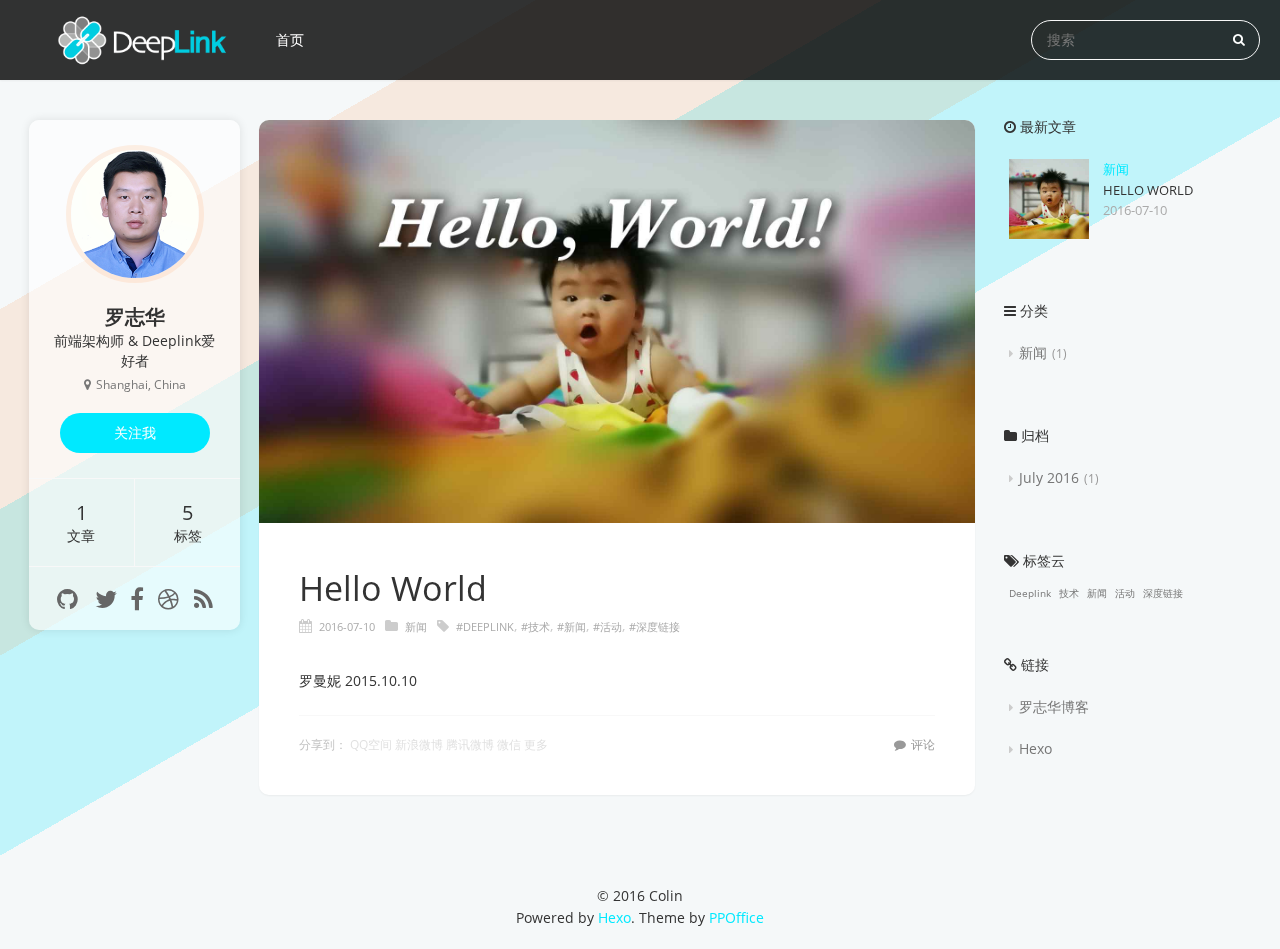
==== commit 023e4235: "Site updated: 2016-07-11 22:26:55" ====
--- a/index.html
+++ b/index.html
@@ -146,7 +146,7 @@
                 <span>文章</span>
             </div>
             <div class="article-info-block">
-                0
+                5
                 <span>标签</span>
             </div>
         </div>
@@ -230,7 +230,17 @@
 
 
                         
+    <div class="article-category">
+    	<i class="fa fa-folder"></i>
+        <a class="article-category-link" href="categories/news/">新闻</a>
+    </div>
+
                         
+    <div class="article-tag">
+        <i class="fa fa-tag"></i>
+        <a class="tag-link" href="tags/deeplink/">Deeplink</a>, <a class="tag-link" href="tags/tech/">技术</a>, <a class="tag-link" href="tags/news/">新闻</a>, <a class="tag-link" href="tags/activity/">活动</a>, <a class="tag-link" href="tags/deeplink/">深度链接</a>
+    </div>
+
                     </div>
                 
             </header>
@@ -334,7 +344,7 @@
                         </div>
                         
                         <div class="item-inner">
-                            <p class="item-category"></p>
+                            <p class="item-category"><a class="article-category-link" href="categories/news/">新闻</a></p>
                             <p class="item-title"><a href="./Hello-World.html" class="title">Hello World</a></p>
                             <p class="item-date"><time datetime="2016-07-10T12:58:32.000Z" itemprop="datePublished">2016-07-10</time></p>
                         </div>
@@ -346,6 +356,13 @@
 
     
         
+    <div class="widget-wrap">
+        <h3 class="widget-title"><i class="fa fa-navicon"></i> 分类</h3>
+        <div class="widget">
+            <ul class="category-list"><li class="category-list-item"><a class="category-list-link" href="categories/news/">新闻</a><span class="category-list-count">1</span></li></ul>
+        </div>
+    </div>
+
     
         
     <div class="widget-wrap">
@@ -357,6 +374,13 @@
 
     
         
+    <div class="widget-wrap">
+        <h3 class="widget-title"><i class="fa fa-tags"></i> 标签云</h3>
+        <div class="widget tagcloud">
+            <a href="tags/deeplink/" style="font-size: 10px;">Deeplink</a> <a href="tags/tech/" style="font-size: 10px;">技术</a> <a href="tags/news/" style="font-size: 10px;">新闻</a> <a href="tags/activity/" style="font-size: 10px;">活动</a> <a href="tags/deeplink/" style="font-size: 10px;">深度链接</a>
+        </div>
+    </div>
+
     
         
     <div class="widget-wrap widget-list">
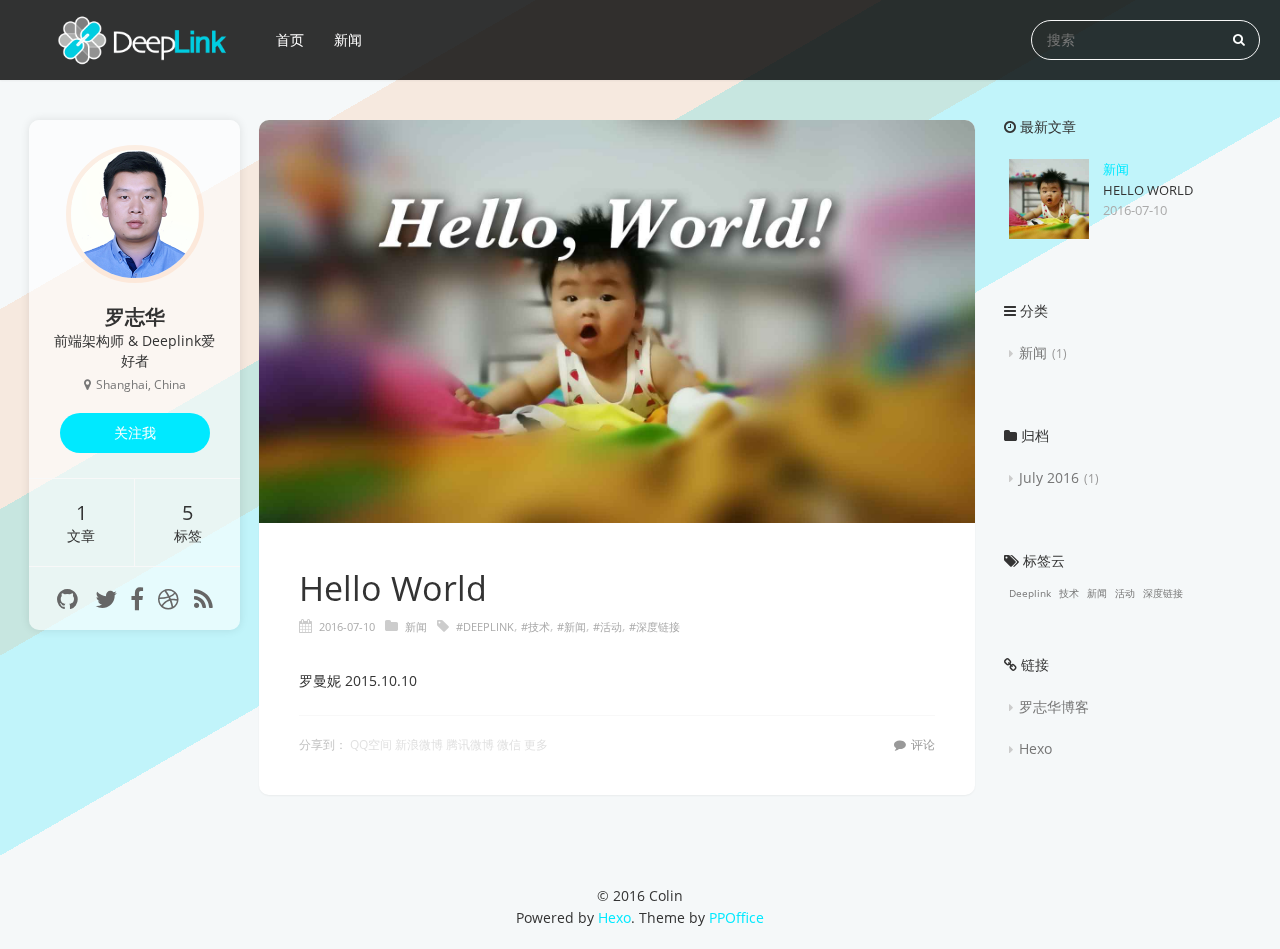
==== commit e5ac52f2: "Site updated: 2016-07-11 22:28:13" ====
--- a/index.html
+++ b/index.html
@@ -57,6 +57,8 @@
             <nav id="main-nav">
                 
                     <a class="main-nav-link" href=".">首页</a>
+                
+                    <a class="main-nav-link" href="categories/news">新闻</a>
                 
             </nav>
             
@@ -115,6 +117,8 @@
                 
                     <td><a class="main-nav-link" href=".">首页</a></td>
                 
+                    <td><a class="main-nav-link" href="categories/news">新闻</a></td>
+                
                 <td>
                     
     <div class="search-form">
